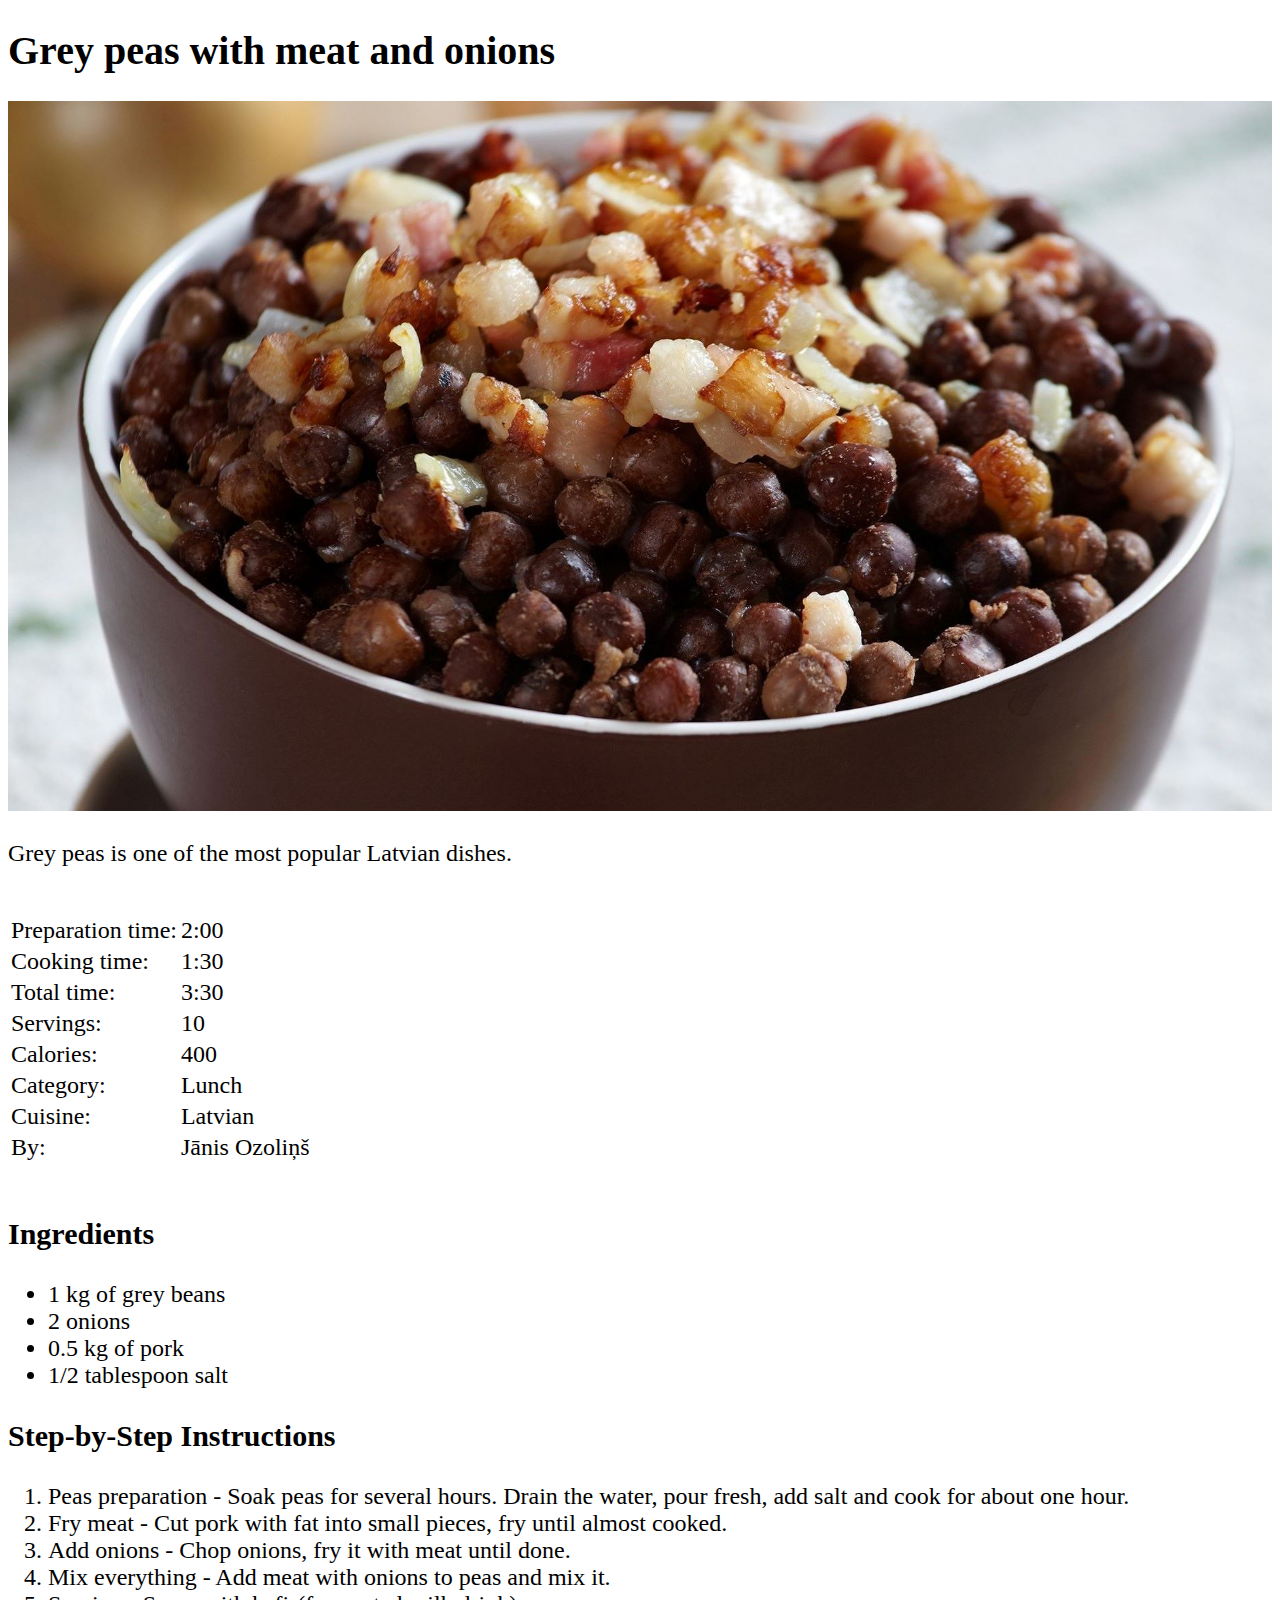
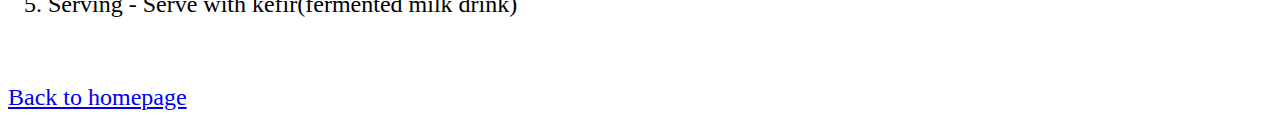
==== grey-peas.html @ 1dfa0c6c "8" ====
<!DOCTYPE html>
<html lang="en">

<head>
    <meta charset="UTF-8" />
    <title>Recipe: Grey peas with meat and onions</title>
    <meta name="google-site-verification" content="KzjIFP3eGDfVI85KSxm3MLhI3MiX-jjBQlfo-SOl6Eg" />
    <meta name="viewport" content="width=device-width, initial-scale=1">
    <link rel="stylesheet" href="style.css">
    <script type="application/ld+json">
    {
        "@context": "https://schema.org/",
        "@type": "Recipe",
        "name": "Grey peas with meat and onions",
        "image": [
            "https://yz20002website2.github.io/grey-peas1x1.jpg",
            "https://yz20002website2.github.io/grey-peas4x3.jpg",
            "https://yz20002website2.github.io/grey-peas16x9.jpg"
        ],
        "author": {
            "@type": "Person",
            "name": "Jānis Ozoliņš"
        },
        "datePublished": "2023-04-24",
        "description": "Grey peas is one of the most popular Latvian dishes.",
        "prepTime": "PT2H",
        "cookTime": "PT1H30M",
        "totalTime": "PT3H30M",
        "keywords": "grey peas",
        "recipeYield": "10",
        "recipeCategory": "lunch",
        "recipeCuisine": "Latvian",
        "nutrition": {
            "@type": "NutritionInformation",
            "calories": "400 calories"
        },
        "recipeIngredient": [
            "1 kg of grey beans",
            "2 onions",
            "0,5 kg of pork",
            "1/2 tablespoon salt",
            "1 l of kefir"
        ],
        "recipeInstructions": [
            {
                "@type": "HowToStep",
                "name": "Peas preparation",
                "text": "Soak peas for several hours. Drain the water, pour fresh, add salt and cook for about one hour."
            },
            {
                "@type": "HowToStep",
                "name": "Fry meat",
                "text": "Сut pork with fat into small pieces, fry until almost cooked."
            },
            {
                "@type": "HowToStep",
                "name": "Add onions",
                "text": "Chop onions, fry it with meat until done."
            },
            {
                "@type": "HowToStep",
                "name": "Mix everything",
                "text": "Add meat with onions to peas and mix it."
            },
            {
                "@type": "HowToStep",
                "name": "Serving",
                "text": "Serve with kefir(fermented milk drink)"
            }
        ]
    }
    </script>
</head>

<body>
<div>
    <h1>Grey peas with meat and onions</h1>
    <img src="/grey-peas16x9.jpg" alt="Grey peas with meat and onions">
    <p>Grey peas is one of the most popular Latvian dishes.</p>
    <br>
    <table>
        <tr>
            <td>Preparation time: </td>
            <td>2:00</td>
        </tr>
        <tr>
            <td>Cooking time: </td>
            <td>1:30</td>
        </tr>
        <tr>
            <td>Total time: </td>
            <td>3:30</td>
        </tr>
        <tr>
            <td>Servings: </td>
            <td>10</td>
        </tr>
        <tr>
            <td>Calories: </td>
            <td>400</td>
        </tr>
        <tr>
            <td>Category: </td>
            <td>Lunch</td>
        </tr>
        <tr>
            <td>Cuisine: </td>
            <td>Latvian</td>
        </tr>
        <tr>
            <td>By: </td>
            <td>Jānis Ozoliņš</td>
        </tr>
    </table>
    <br>
    <h3>Ingredients</h3>
    <ul>
        <li>1 kg of grey beans</li>
        <li>2 onions</li>
        <li>0.5 kg of pork</li>
        <li>1/2 tablespoon salt</li>
    </ul>
    <div>
        <h3>Step-by-Step Instructions</h3>
        <ol>
            <li>Peas preparation - Soak peas for several hours. Drain the water, pour fresh, add salt and cook for about one hour.</li>
            <li>Fry meat - Сut pork with fat into small pieces, fry until almost cooked.</li>
            <li>Add onions - Chop onions, fry it with meat until done.</li>
            <li>Mix everything - Add meat with onions to peas and mix it.</li>
            <li>Serving - Serve with kefir(fermented milk drink)</li>
        </ol>
        <br>
    </div>
    <br>
    <a href="/">Back to homepage</a>
</div>
</body>

</html>
---- style.css ----
html {
    font-size: 20px;
}

p, td, a, li {
    font-size: 24px;
}

h1 {
    font-size: 40px;
}

h3 {
    font-size: 30px;
}

img {
    width: 100%;
    height: auto;
}
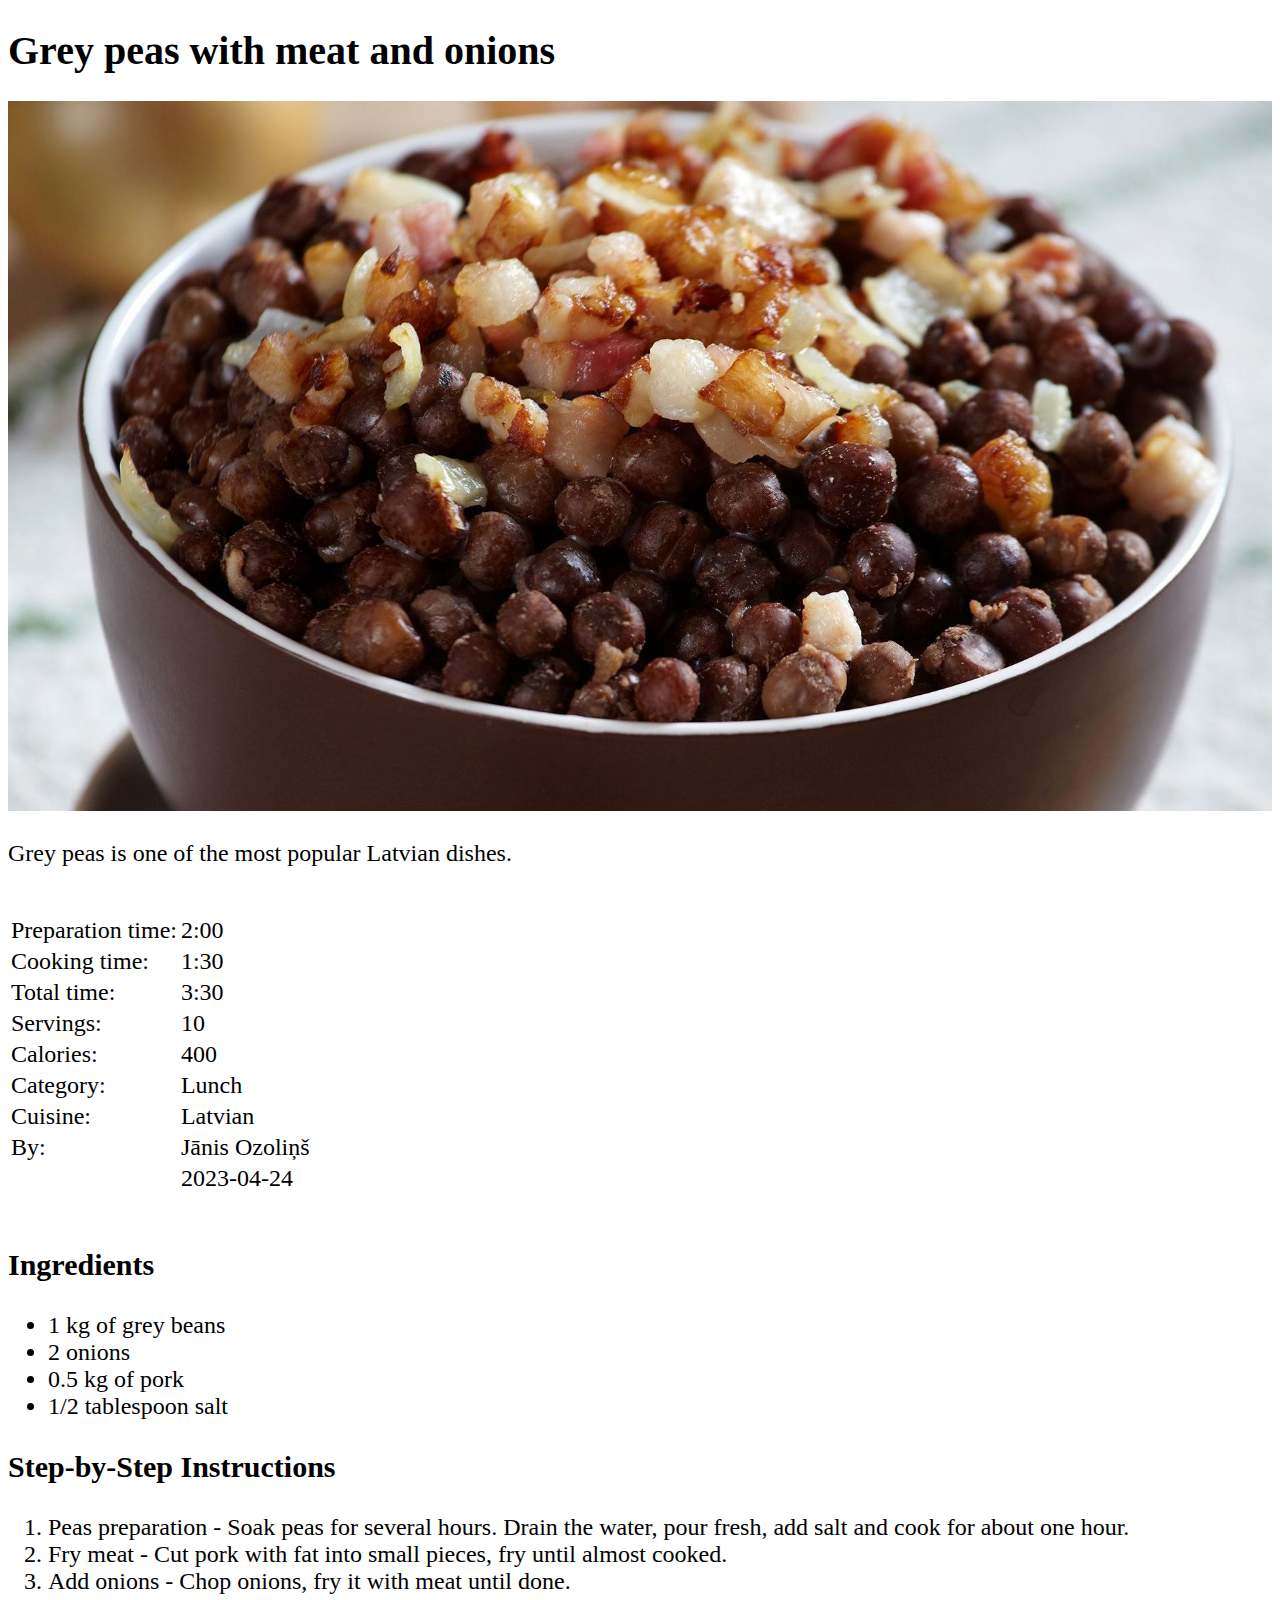
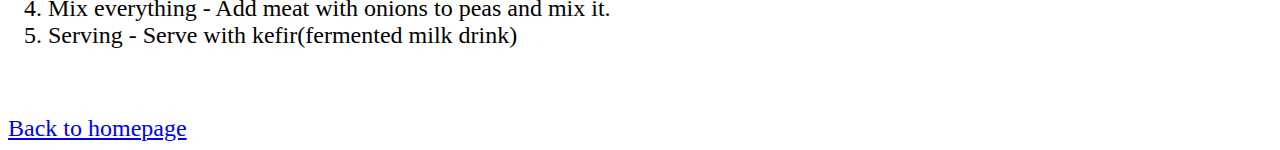
==== commit f2feae77: "9" ====
--- a/grey-peas.html
+++ b/grey-peas.html
@@ -111,6 +111,10 @@
             <td>By: </td>
             <td>Jānis Ozoliņš</td>
         </tr>
+        <tr>
+            <td></td>
+            <td>2023-04-24</td>
+        </tr>
     </table>
     <br>
     <h3>Ingredients</h3>
